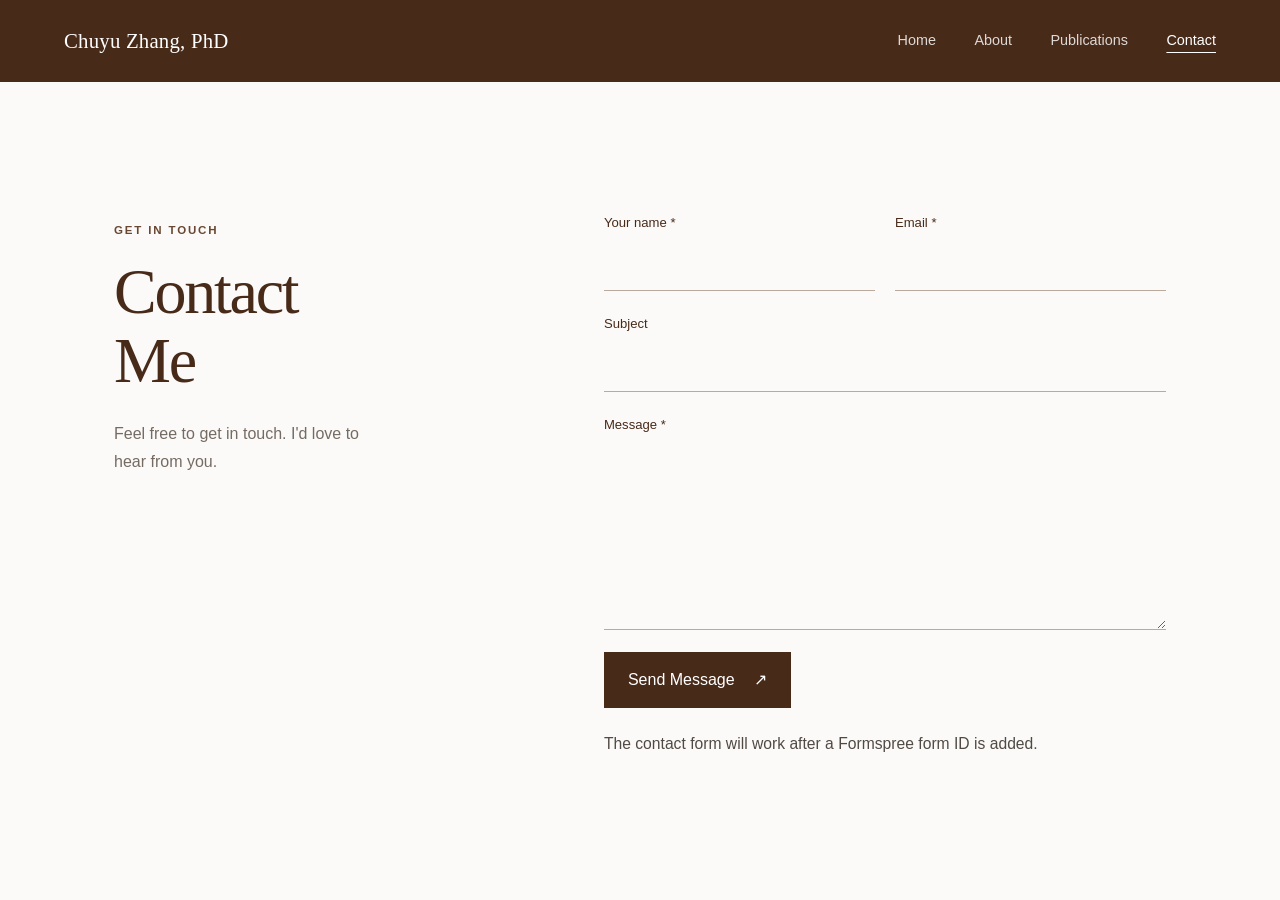
==== contact.html @ 62337f30 "Add files via upload" ====
<!doctype html>
<html lang="en">
<head>
  <meta charset="utf-8">
  <meta name="viewport" content="width=device-width, initial-scale=1">
  <meta name="description" content="Contact Chuyu Zhang.">
  <title>Chuyu Zhang, PhD | Contact</title>
  <link rel="stylesheet" href="assets/styles.css">
  <script defer src="assets/site.js"></script>
</head>
<body>
  <header class="site-header">
    <a class="brand" href="index.html">Chuyu Zhang, PhD</a>
    <button class="menu-toggle" aria-label="Toggle navigation" aria-expanded="false">Menu</button>
    <nav class="main-nav" aria-label="Main navigation">
      <a href="index.html">Home</a><a href="about.html">About</a><a href="publications.html">Publications</a><a class="active" href="contact.html">Contact</a>
    </nav>
  </header>
  <main class="page-main">
    <section class="split-section contact-section">
      <div class="section-heading"><p class="eyebrow">Get in touch</p><h1>Contact<br>Me</h1><p class="contact-intro">Feel free to get in touch. I'd love to hear from you.</p></div>
      <div class="section-content">
        <!-- Replace YOUR_FORMSPREE_ID with your Formspree form ID before publishing. -->
        <form class="contact-form" action="https://formspree.io/f/YOUR_FORMSPREE_ID" method="POST">
          <div class="form-row">
            <label>Your name *<input type="text" name="name" autocomplete="name" required></label>
            <label>Email *<input type="email" name="email" autocomplete="email" required></label>
          </div>
          <label>Subject<input type="text" name="subject"></label>
          <label>Message *<textarea name="message" rows="7" required></textarea></label>
          <button class="submit-button" type="submit">Send Message <span aria-hidden="true">↗</span></button>
          <p class="form-note">The contact form will work after a Formspree form ID is added.</p>
        </form>
      </div>
    </section>
  </main>
</body>
</html>
---- assets/styles.css ----
:root {
  --brown: #482a19;
  --brown-2: #684832;
  --ink: #292521;
  --muted: #756b63;
  --paper: #fbfaf8;
  --warm: #f1ece6;
  --line: #ded6ce;
  --max: 1180px;
}
* { box-sizing: border-box; }
html { scroll-behavior: smooth; }
body { margin: 0; color: var(--ink); background: var(--paper); font-family: "Avenir Next", Avenir, "Segoe UI", sans-serif; line-height: 1.75; }
a { color: inherit; }
.site-header {
  height: 82px; padding: 0 max(5vw, calc((100vw - var(--max))/2));
  display: flex; align-items: center; justify-content: space-between; gap: 28px;
  background: var(--brown); color: #fff; position: sticky; top: 0; z-index: 20;
}
.brand { text-decoration: none; font-family: Georgia, serif; font-size: 1.3rem; letter-spacing: .01em; white-space: nowrap; }
.main-nav { display: flex; align-items: center; gap: clamp(18px, 3vw, 42px); }
.main-nav a { text-decoration: none; color: rgba(255,255,255,.82); font-size: .9rem; transition: color .2s; }
.main-nav a:hover, .main-nav a.active { color: #fff; }
.main-nav a.active { text-underline-offset: 7px; text-decoration: underline; }
.menu-toggle { display: none; background: transparent; color: white; border: 1px solid rgba(255,255,255,.5); padding: 7px 12px; border-radius: 2px; }
.hero { min-height: 590px; display: grid; grid-template-columns: 1fr 1fr; background: var(--warm); }
.hero-art { min-height: 590px; position: relative; overflow: hidden; background: linear-gradient(135deg, #583720, #2e211a 68%, #77553b); }
.hero-art:before { content:""; position:absolute; inset:0; opacity:.2; background-image: radial-gradient(#e9d8c5 1px, transparent 1px); background-size: 22px 22px; }
.orb { position:absolute; border-radius:50%; border:1px solid rgba(255,255,255,.2); }
.orb-one { width:440px; height:440px; left:-120px; top:-120px; box-shadow: 0 0 0 45px rgba(255,255,255,.035), 0 0 0 90px rgba(255,255,255,.025); }
.orb-two { width:270px; height:270px; right:-80px; bottom:-90px; background:rgba(215,183,148,.08); }
.hero-lines { position:absolute; width:80%; height:1px; background:rgba(255,255,255,.22); transform:rotate(-35deg); top:48%; left:10%; }
.portrait-placeholder { position:absolute; width:min(62%, 350px); height:78%; left:50%; bottom:0; transform:translateX(-50%); border:1px solid rgba(255,255,255,.3); background:linear-gradient(160deg, rgba(238,222,205,.24), rgba(28,20,15,.45)); display:flex; align-items:center; justify-content:center; color:rgba(255,255,255,.75); letter-spacing:.22em; font: .8rem/1.8 Georgia,serif; text-align:center; }
.hero-copy { padding: clamp(52px, 8vw, 112px) clamp(34px, 7vw, 100px); align-self:center; }
.eyebrow { text-transform: uppercase; letter-spacing: .16em; color: var(--brown-2); font-size: .72rem; font-weight: 650; margin: 0 0 17px; }
h1, h2 { font-family: Georgia, "Times New Roman", serif; font-weight: 400; letter-spacing: -.035em; line-height: 1.08; color: var(--brown); margin: 0; }
h1 { font-size: clamp(2.7rem, 5vw, 4.5rem); }
h2 { font-size: clamp(2.5rem, 4vw, 3.7rem); }
.hero-lead { font: 1.35rem/1.5 Georgia,serif; color: var(--brown-2); margin: 26px 0 18px; }
.body-copy, .section-content p { color: #514a44; font-size: .98rem; }
.text-link { display:inline-flex; align-items:center; gap:12px; margin-top:22px; color:var(--brown); text-decoration:none; border-bottom:1px solid var(--brown-2); padding-bottom:5px; font-size:.9rem; }
.text-link span { font-size:1.1rem; }
.split-section, .home-publications { max-width: var(--max); margin: 0 auto; padding: 110px 5vw; display:grid; grid-template-columns: .8fr 1.2fr; gap: clamp(40px, 9vw, 140px); }
.section-heading { padding-top: 8px; }
.section-content p:first-child { margin-top:0; }
.section-content p { margin: 0 0 20px; }
.research-section { border-bottom:1px solid var(--line); }
.home-publications { padding-top:90px; padding-bottom:110px; }
.publication-list { display:flex; flex-direction:column; }
.publication-item { display:grid; grid-template-columns:72px 1fr; gap:18px; padding:0 0 26px; margin-bottom:26px; border-bottom:1px solid var(--line); }
.publication-item:last-child { margin-bottom:0; }
.pub-year { color:var(--brown-2); font-size:.82rem; letter-spacing:.08em; }
.pub-title { font:1.15rem/1.45 Georgia,serif; margin:0 0 5px !important; color:var(--ink) !important; }
.pub-meta { margin:0 !important; color:var(--muted) !important; font-size:.84rem !important; }
.page-main { min-height: calc(100vh - 82px); }
.about-intro { padding-top:100px; }
.education-section { background:var(--warm); max-width:none; padding-left:max(5vw, calc((100vw - var(--max))/2)); padding-right:max(5vw, calc((100vw - var(--max))/2)); }
.timeline { border-left:1px solid #c9b9aa; padding-left:30px; }
.education-item { position:relative; margin:0 0 36px; }
.education-item:last-child { margin-bottom:0; }
.education-item:before { content:""; position:absolute; width:9px; height:9px; border-radius:50%; background:var(--brown-2); left:-35px; top:9px; }
.education-degree { font:1.18rem/1.45 Georgia,serif !important; color:var(--ink) !important; margin:0 0 5px !important; }
.education-school { color:var(--brown-2) !important; margin:0 0 4px !important; }
.education-note { font-size:.85rem !important; color:var(--muted) !important; margin:0 !important; }
.hobbies-section { padding-bottom:120px; }
.publications-page { padding-top:130px; min-height:calc(100vh - 82px); }
.publication-list:not(.compact) .publication-item { padding-bottom:32px; margin-bottom:32px; }
.contact-section { padding-top:130px; min-height:calc(100vh - 82px); }
.contact-intro { max-width:260px; margin-top:25px; color:var(--muted); }
.contact-form { display:flex; flex-direction:column; gap:22px; }
.contact-form label { display:flex; flex-direction:column; gap:8px; color:var(--brown); font-size:.82rem; }
.form-row { display:grid; grid-template-columns:1fr 1fr; gap:20px; }
.contact-form input, .contact-form textarea { width:100%; border:0; border-bottom:1px solid #b9aa9d; border-radius:0; background:transparent; padding:12px 2px; color:var(--ink); font:inherit; outline:none; resize:vertical; }
.contact-form input:focus, .contact-form textarea:focus { border-bottom:2px solid var(--brown); }
.submit-button { align-self:flex-start; border:0; background:var(--brown); color:white; padding:14px 24px; font:inherit; cursor:pointer; transition:background .2s; }
.submit-button:hover { background:var(--brown-2); }
.submit-button span { margin-left:15px; }
.form-note { color:var(--muted); font-size:.78rem; margin:0; }
@media (max-width: 760px) {
  .site-header { height:72px; padding:0 6vw; }
  .brand { font-size:1.08rem; }
  .menu-toggle { display:block; }
  .main-nav { display:none; position:absolute; top:72px; left:0; right:0; padding:18px 6vw 24px; background:var(--brown); flex-direction:column; align-items:flex-start; gap:16px; }
  .main-nav.is-open { display:flex; }
  .hero { grid-template-columns:1fr; }
  .hero-art { min-height:390px; }
  .hero-copy { padding:55px 7vw 65px; }
  .split-section, .home-publications { grid-template-columns:1fr; gap:30px; padding:75px 7vw; }
  .education-section { padding-left:7vw; padding-right:7vw; }
  .publications-page, .contact-section { padding-top:75px; }
  .form-row { grid-template-columns:1fr; }
  .publication-item { grid-template-columns:54px 1fr; gap:12px; }
}
@media (prefers-reduced-motion: reduce) { html { scroll-behavior:auto; } * { transition:none !important; } }

/* Small section labels within the Hobbies text column */
.hobby-heading {
  margin: 30px 0 8px;
  color: var(--brown);
  font-family: "Avenir Next", Avenir, "Segoe UI", sans-serif;
  font-size: .82rem;
  font-weight: 650;
  letter-spacing: .08em;
  text-transform: uppercase;
}
.hobby-heading:first-child { margin-top: 0; }

/* Real profile photographs */
.hero-portrait {
  position: absolute;
  width: min(62%, 350px);
  height: 78%;
  left: 50%;
  bottom: 0;
  transform: translateX(-50%);
  object-fit: cover;
  object-position: center 22%;
  display: block;
}
.about-profile {
  max-width: var(--max);
  margin: 0 auto;
  padding: 100px 5vw 110px;
  display: grid;
  grid-template-columns: minmax(260px, .82fr) 1.18fr;
  gap: clamp(42px, 8vw, 120px);
  align-items: start;
}
.about-photo-wrap { width: 100%; }
.about-portrait {
  display: block;
  width: 100%;
  max-height: 680px;
  aspect-ratio: 4 / 5;
  object-fit: cover;
  object-position: center 42%;
}
.about-copy p:first-child { margin-top: 0; }
@media (max-width: 760px) {
  .hero-portrait { width: min(72%, 300px); height: 82%; }
  .about-profile { grid-template-columns: 1fr; padding: 65px 7vw 75px; gap: 34px; }
  .about-photo-wrap { max-width: 420px; }
  .about-portrait { max-height: 560px; }
}
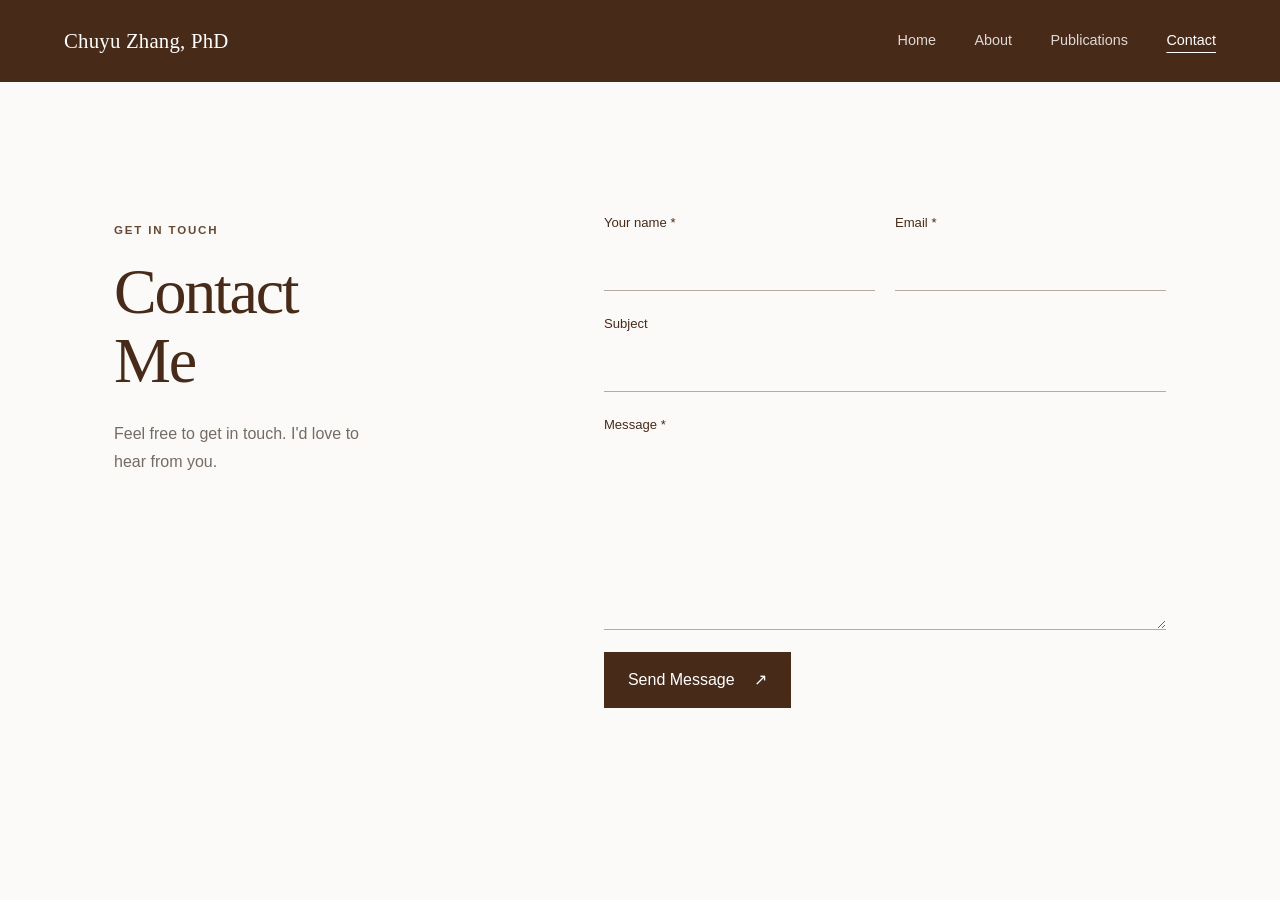
==== commit 472e29a7: "Remove Formspree note from contact form Removed note about Formspree ID requirement from contact for" ====
--- a/contact.html
+++ b/contact.html
@@ -21,7 +21,7 @@
       <div class="section-heading"><p class="eyebrow">Get in touch</p><h1>Contact<br>Me</h1><p class="contact-intro">Feel free to get in touch. I'd love to hear from you.</p></div>
       <div class="section-content">
         <!-- Replace YOUR_FORMSPREE_ID with your Formspree form ID before publishing. -->
-        <form class="contact-form" action="https://formspree.io/f/YOUR_FORMSPREE_ID" method="POST">
+        <form class="contact-form" action="https://formspree.io/f/xeaapwgz" method="POST">
           <div class="form-row">
             <label>Your name *<input type="text" name="name" autocomplete="name" required></label>
             <label>Email *<input type="email" name="email" autocomplete="email" required></label>
@@ -29,7 +29,7 @@
           <label>Subject<input type="text" name="subject"></label>
           <label>Message *<textarea name="message" rows="7" required></textarea></label>
           <button class="submit-button" type="submit">Send Message <span aria-hidden="true">↗</span></button>
-          <p class="form-note">The contact form will work after a Formspree form ID is added.</p>
+          <p class="form-note"></p>
         </form>
       </div>
     </section>
